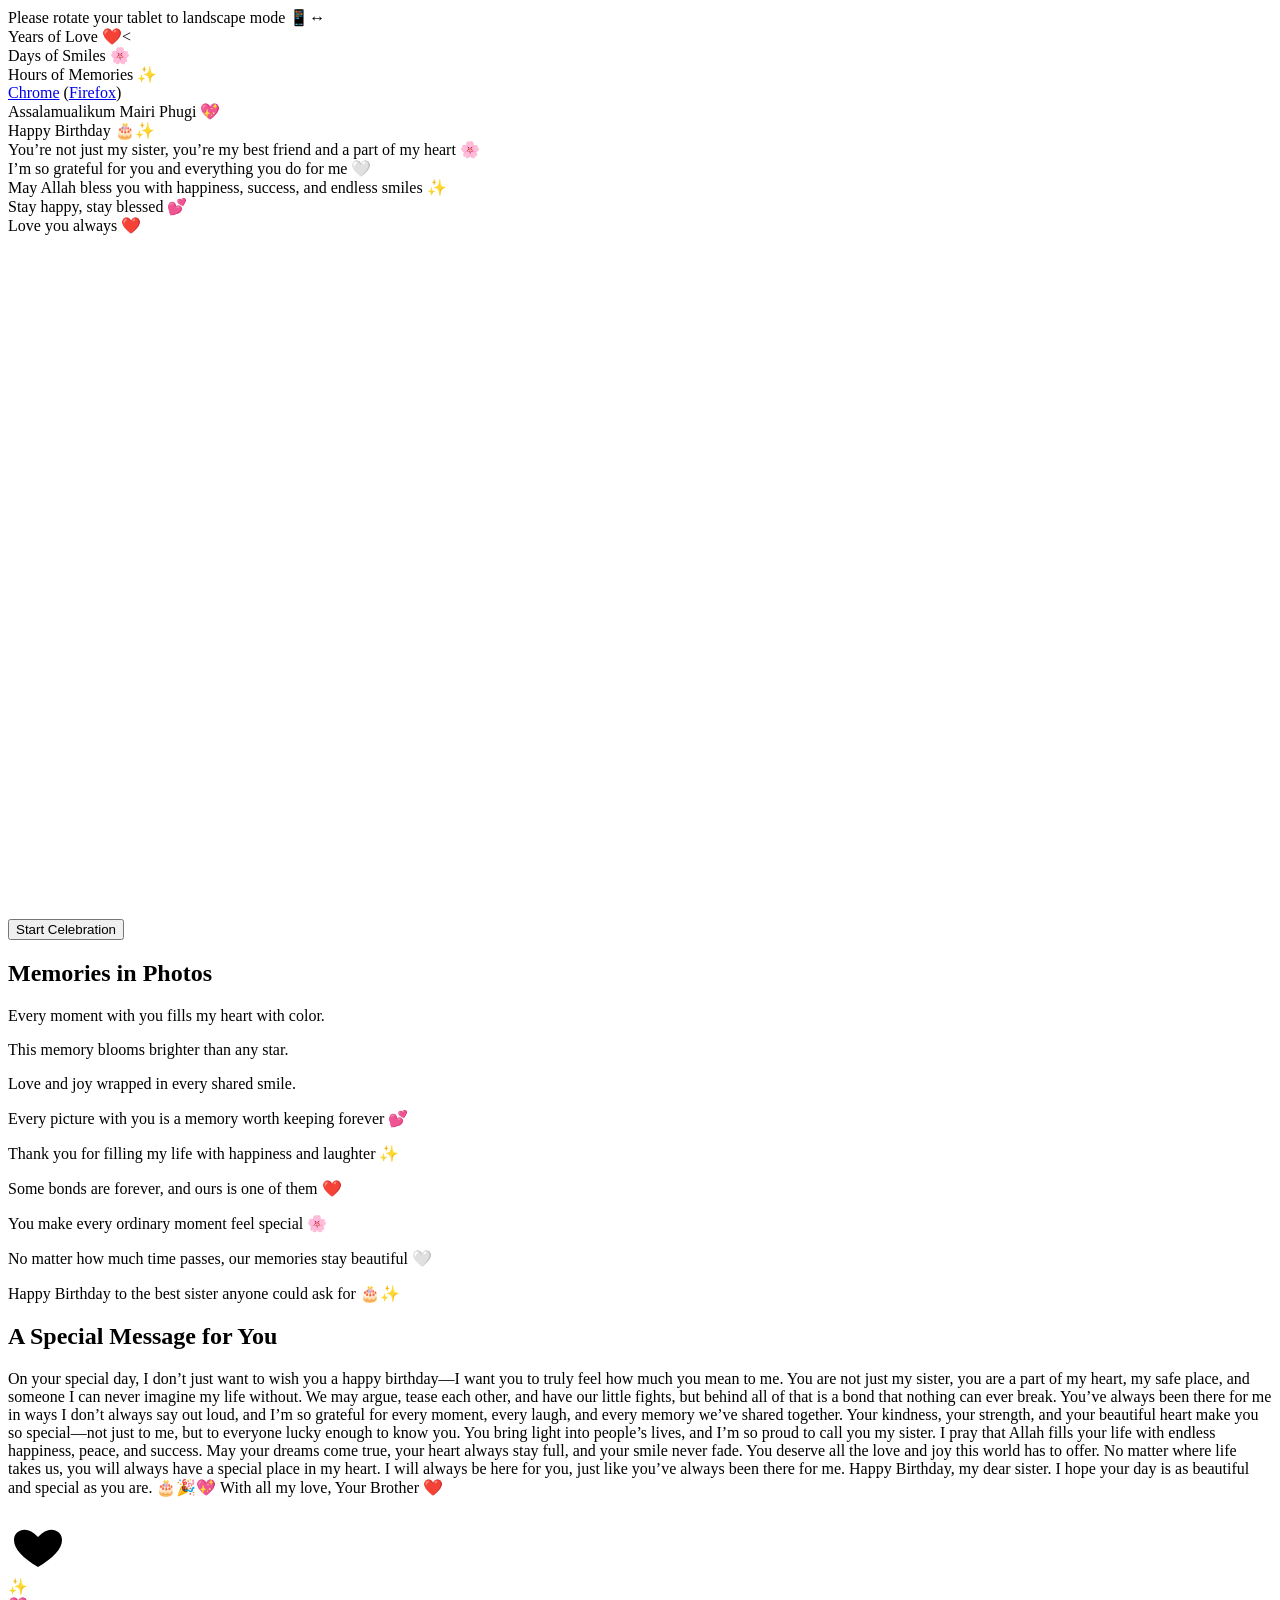
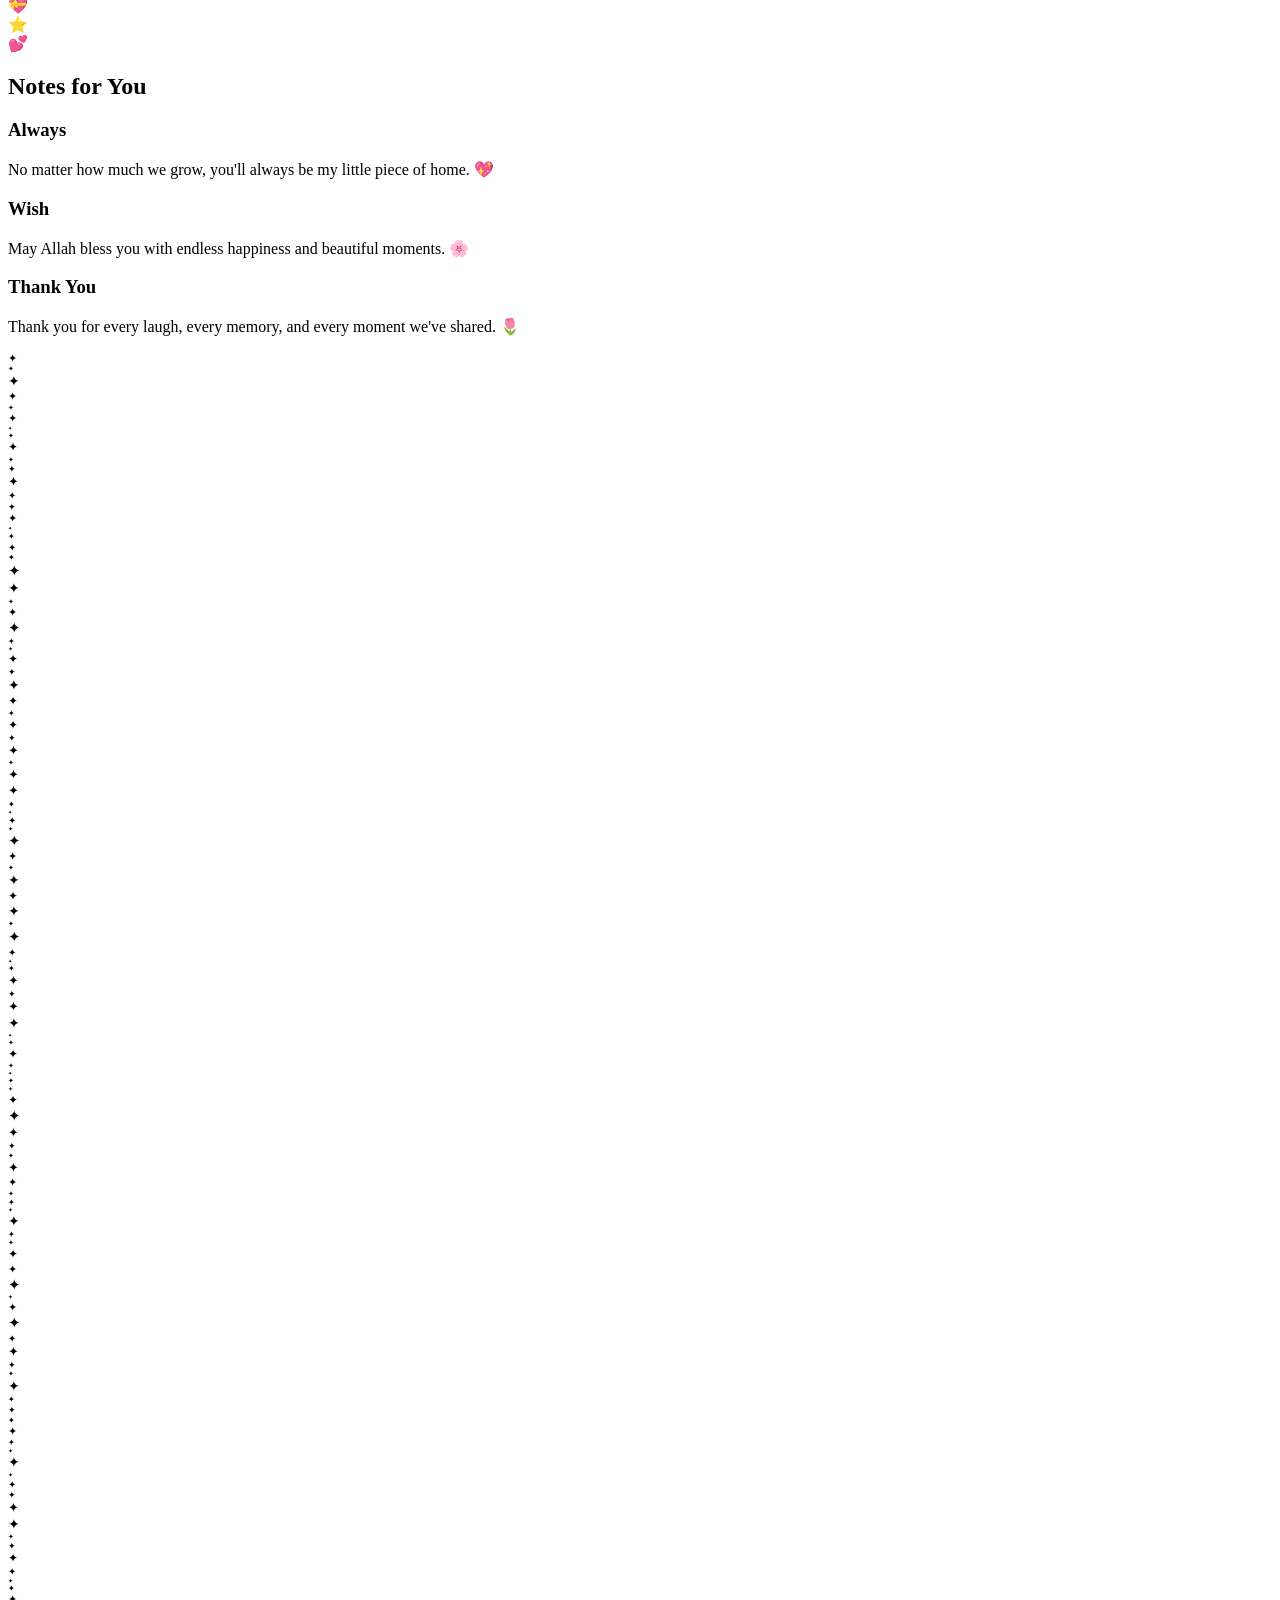
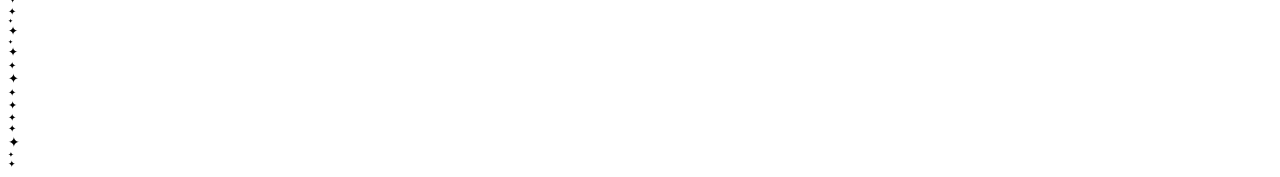
==== index.html @ ae0fe5ae "Rename index(2).html to index.html" ====
<!DOCTYPE html PUBLIC "-//W3C//DTD XHTML 1.0 Strict//EN" "http://www.w3.org/TR/xhtml1/DTD/xhtml1-strict.dtd">
<html xml:lang="en" xmlns="http://www.w3.org/1999/xhtml">
<head>
    <meta name="viewport" content="width=device-width, initial-scale=1.0">
    <link href="https://fonts.googleapis.com/css2?family=Great+Vibes&family=Montserrat:wght@500&display=swap" rel="stylesheet">
    <meta http-equiv="Content-Type" content="text/html; charset=UTF-8">
    <title>For my sister </title>	    
    <link type="text/css" rel="stylesheet" href="./file/default.css">
    <script type="text/javascript" src="./file/jquery.min.js"></script>
    <script type="text/javascript" src="./file/jscex.min.js"></script>
    <script type="text/javascript" src="./file/jscex-parser.js"></script>
    <script type="text/javascript" src="./file/jscex-jit.js"></script>
    <script type="text/javascript" src="./file/jscex-builderbase.min.js"></script>
    <script type="text/javascript" src="./file/jscex-async.min.js"></script>
    <script type="text/javascript" src="./file/jscex-async-powerpack.min.js"></script>
    <script type="text/javascript" src="./file/functions.js" charset="utf-8"></script>
    <script type="text/javascript" src="./file/love.js" charset="utf-8"></script>
    <script>
        function playAudio() {
            var audio = document.getElementById("myAudio");
            audio.play();
        }
    </script>
</head>
<body>
    <div id="rotatePrompt">Please rotate your tablet to landscape mode 📱↔️</div>
    <div class="moon-hanger">

        <div class="moon">
            <div class="moon-string string1"></div>
            <div class="moon-string string2"></div>
        </div>

        <div id="clock-box">
            <div class="clock-item">
                <span class="digit" id="years"></span>
                <span class="clock-label">Years of Love ❤️<</span>
            </div>
            <div class="clock-item">
                <span class="digit" id="days"></span>
                <span class="clock-label">Days of Smiles 🌸</span>
            </div>
            <div class="clock-item">
                <span class="digit" id="hours"></span>
                <span class="clock-label">Hours of Memories ✨</span>
            </div>
            
        </div>

    </div>
    <div class="falling-hearts"></div>
    <div id="main">
        <div id="error"><a href="https://www.google.cn/chrome/intl/zh-CN/landing_chrome.html?hl=zh-CN&brand=CHMI">Chrome</a> (<a href="http://firefox.com.cn/download/">Firefox</a>)</div>
        <audio autoplay="autoplay" height="100" width="100" id="myAudio">
            <source src="aud.mp3" type="audio/mp3" />
            <embed height="100" width="100" src="aud.mp3" />
        </audio>
        <div id="wrap">
            <div id="text">
                <div id="code">
                   <span class="say">Assalamualikum Mairi Phugi 💖</span><br>

                    <span class="say">Happy Birthday 🎂✨</span><br>

                    <span class="say">You’re not just my sister, you’re my best friend and a part of my heart 🌸</span><br>

                    <span class="say">I’m so grateful for you and everything you do for me 🤍</span><br>

                    <span class="say">May Allah bless you with happiness, success, and endless smiles ✨</span><br>

                    <span class="say">Stay happy, stay blessed 💕</span><br>

                    <span class="say">Love you always ❤️</span><br>

                </div>
            </div>
            <div id="message-box"></div>
            <canvas id="canvas" width="1100" height="680"></canvas>
        </div>
    </div>
    <div id="celebration-button-container" class="hidden">
        <button id="celebrationButton" class="celebration-button">Start Celebration</button>
    </div>

    <section id="photo-section" class="page-section hidden">
        <div class="section-content">
            <h2>Memories in Photos</h2>
            <div class="photo-grid">
                <div class="photo-card">
                    <div class="photo-image photo-img1"></div>
                    <div class="photo-overlay">
                        <p>Every moment with you fills my heart with color.</p>
                    </div>
                </div>
                <div class="photo-card">
                    <div class="photo-image photo-img2"></div>
                    <div class="photo-overlay">
                        <p>This memory blooms brighter than any star.</p>
                    </div>
                </div>
                <div class="photo-card">
                    <div class="photo-image photo-img3"></div>
                    <div class="photo-overlay">
                        <p>Love and joy wrapped in every shared smile.</p>
                    </div>
                </div>
                <div class="photo-card">
                    <div class="photo-image photo-img4"></div>
                    <div class="photo-overlay">
                        <p>Every picture with you is a memory worth keeping forever 💕</p>
                    </div>
                </div>
                <div class="photo-card">
                    <div class="photo-image photo-img5"></div>
                    <div class="photo-overlay">
                        <p>Thank you for filling my life with happiness and laughter ✨</p>
                    </div>
                </div>

                <div class="photo-card">
                    <div class="photo-image photo-img6"></div>
                    <div class="photo-overlay">
                        <p>Some bonds are forever, and ours is one of them ❤️</p>
                    </div>
                </div>

                <div class="photo-card">
                    <div class="photo-image photo-img7"></div>
                    <div class="photo-overlay">
                        <p>You make every ordinary moment feel special 🌸</p>
                    </div>
                </div>

                <div class="photo-card">
                    <div class="photo-image photo-img8"></div>
                    <div class="photo-overlay">
                        <p>No matter how much time passes, our memories stay beautiful 🤍</p>
                    </div>
                </div>

                <div class="photo-card">
                    <div class="photo-image photo-img9"></div>
                    <div class="photo-overlay">
                        <p>Happy Birthday to the best sister anyone could ask for 🎂✨</p>
                    </div>
                </div>
            </div>
        </div>
    </section>

    <section id="special-note-section" class="page-section hidden">
        <div class="section-content">
            <div class="special-note-container">
                <div class="special-note-card">
                    <div class="note-content">
                        <div class="sparkle-container">
                            <span class="sparkle"></span>
                            <span class="sparkle"></span>
                            <span class="sparkle"></span>
                            <span class="sparkle"></span>
                        </div>
                        <h2>A Special Message for You</h2>
                        <p>On your special day, I don’t just want to wish you a happy birthday—I want you to truly feel how much you mean to me. You are not just my sister, you are a part of my heart, my safe place, and someone I can never imagine my life without.

                            We may argue, tease each other, and have our little fights, but behind all of that is a bond that nothing can ever break. You’ve always been there for me in ways I don’t always say out loud, and I’m so grateful for every moment, every laugh, and every memory we’ve shared together.

                            Your kindness, your strength, and your beautiful heart make you so special—not just to me, but to everyone lucky enough to know you. You bring light into people’s lives, and I’m so proud to call you my sister.

                            I pray that Allah fills your life with endless happiness, peace, and success. May your dreams come true, your heart always stay full, and your smile never fade. You deserve all the love and joy this world has to offer.

                            No matter where life takes us, you will always have a special place in my heart. I will always be here for you, just like you’ve always been there for me.

                            Happy Birthday, my dear sister. I hope your day is as beautiful and special as you are. 🎂🎉💖

                            With all my love,
                            Your Brother ❤️</p>
                        <div class="heart-animation">
                            <svg viewBox="0 0 100 100" width="60" height="60">
                                <path fill="currentColor" d="M50,90 C25,75 10,60 10,45 C10,35 18,28 28,28 C35,28 42,32 50,40 C58,32 65,28 72,28 C82,28 90,35 90,45 C90,60 75,75 50,90 Z"/>
                            </svg>
                        </div>
                    </div>
                    <div class="floating-elements">
                        <div class="float-item float1">✨</div>
                        <div class="float-item float2">💝</div>
                        <div class="float-item float3">⭐</div>
                        <div class="float-item float4">💕</div>
                    </div>
                </div>
            </div>
        </div>
    </section>

    <section id="notes-section" class="page-section hidden">
        <div class="section-content notes-content">
            <h2>Notes for You</h2>

            <div class="note-card">
                <h3>Always</h3>
                <p>No matter how much we grow, you'll always be my little piece of home. 💖</p>
            </div>

            <div class="note-card">
                <h3>Wish</h3>
                <p>May Allah bless you with endless happiness and beautiful moments. 🌸</p>
            </div>

            <div class="note-card">
                <h3>Thank You</h3>
                <p>Thank you for every laugh, every memory, and every moment we've shared. 🌷</p>
            </div>

        </div>
        </div>
    </section>

    <script>
    document.addEventListener('DOMContentLoaded', function(){
        var celebrationButton = document.getElementById('celebrationButton');
        if (celebrationButton) {
            celebrationButton.addEventListener('click', function() {
                var photoSection = document.getElementById('photo-section');
                var specialNoteSection = document.getElementById('special-note-section');
                var notesSection = document.getElementById('notes-section');
                photoSection.classList.remove('hidden');
                specialNoteSection.classList.remove('hidden');
                notesSection.classList.remove('hidden');
                photoSection.classList.add('slide-up');
                specialNoteSection.classList.add('slide-up');
                notesSection.classList.add('slide-up');
                requestAnimationFrame(function() {
                    photoSection.scrollIntoView({ behavior: 'smooth' });
                });
            });
        }
    });

    (function() {
        var canvas = $('#canvas');
		
        if (!canvas[0].getContext) {
            $("#error").show();
            return false;
        }

        var width = canvas.width();
        var height = canvas.height();        
        canvas.attr("width", width);
        canvas.attr("height", height);

        var opts = {
            seed: {
                x: width / 2 - 20,
                color: "rgb(190, 26, 37)",
                scale: 2
            },
            branch: [
                [535, 680, 570, 250, 500, 200, 30, 100, [
                    [540, 500, 455, 417, 340, 400, 13, 100, [
                        [450, 435, 434, 430, 394, 395, 2, 40]
                    ]],
                    [550, 445, 600, 356, 680, 345, 12, 100, [
                        [578, 400, 648, 409, 661, 426, 3, 80]
                    ]],
                    [539, 281, 537, 248, 534, 217, 3, 40],
                    [546, 397, 413, 247, 328, 244, 9, 80, [
                        [427, 286, 383, 253, 371, 205, 2, 40],
                        [498, 345, 435, 315, 395, 330, 4, 60]
                    ]],
                    [546, 357, 608, 252, 678, 221, 6, 100, [
                        [590, 293, 646, 277, 648, 271, 2, 80]
                    ]]
                ]] 
            ],
            bloom: {
                num: 700,
                width: 1080,
                height: 650,
            },
            footer: {
                width: 1200,
                height: 5,
                speed: 10,
            }
        }

        var tree = new Tree(canvas[0], width, height, opts);
        var seed = tree.seed;
        var foot = tree.footer;
        var hold = 1;

        canvas.click(function(e) {
            playAudio();
            var offset = canvas.offset(), x, y;
            x = e.pageX - offset.left;
            y = e.pageY - offset.top;
            if (seed.hover(x, y)) {
                hold = 0; 
                canvas.unbind("click");
                canvas.unbind("mousemove");
                canvas.removeClass('hand');
            }
        }).mousemove(function(e) {
            var offset = canvas.offset(), x, y;
            x = e.pageX - offset.left;
            y = e.pageY - offset.top;
            canvas.toggleClass('hand', seed.hover(x, y));
        });

        var seedAnimate = eval(Jscex.compile("async", function () {
            seed.draw();
            while (hold) {
                $await(Jscex.Async.sleep(10));
            }
            while (seed.canScale()) {
                seed.scale(0.95);
                $await(Jscex.Async.sleep(10));
            }
            while (seed.canMove()) {
                seed.move(0, 2);
                foot.draw();
                $await(Jscex.Async.sleep(10));
            }
        }));

        var growAnimate = eval(Jscex.compile("async", function () {
            do {
                tree.grow();
                $await(Jscex.Async.sleep(10));
            } while (tree.canGrow());
        }));

        var flowAnimate = eval(Jscex.compile("async", function () {
            do {
                tree.flower(2);
                $await(Jscex.Async.sleep(10));
            } while (tree.canFlower());
        }));

        var moveAnimate = eval(Jscex.compile("async", function () {
            tree.snapshot("p1", 240, 0, 610, 680);
            while (tree.move("p1", 500, 0)) {
                foot.draw();
                $await(Jscex.Async.sleep(10));
            }
            foot.draw();
            tree.snapshot("p2", 500, 0, 610, 680);

            canvas.parent().css("background", "url(" + tree.toDataURL('image/png') + ")");
        }));

        var birthday = "2002-06-25 00:00:00";

        var clockAnimate = eval(Jscex.compile("async", function () {
            timeElapse(birthday);
            // update every minute without re-animating labels
            setInterval(function() {
                timeElapse(birthday);
            }, 60000);
            $("#clock-box").show();
            // animate only the digits once with typing effect
            var yearsText = $("#years").text();
            var daysText = $("#days").text();
            var hoursText = $("#hours").text();
            // slower typing for a gentle effect: years -> days -> hours -> minutes
            typeDigits($("#years"), yearsText, 90, function(){
                typeDigits($("#days"), daysText, 90, function(){
                    typeDigits($("#hours"), hoursText, 90);
                    });
                });
            }));

        var runAsync = eval(Jscex.compile("async", function () {
            $await(seedAnimate());
            $await(growAnimate());
            $await(flowAnimate());
            $await(moveAnimate());
        }));

        var task = runAsync();
        task.addEventListener('complete', function() {
            var clockTask = clockAnimate();
           clockTask.addEventListener('complete', function() {
             setTimeout(function() {
                startFallingHearts();
                $("#code").show().typewriter(function() {
                    
                    document.getElementById('celebration-button-container').classList.remove('hidden');
                });
             }, 100);
           });
            clockTask.start();
        });
        task.start();
    })();
    </script>
    <script>
    for(let i=0;i<120;i++){
        const star=document.createElement("div");

        star.className="star";
        star.innerHTML="✦";

        star.style.left=Math.random()*100+"vw";
        star.style.top=Math.random()*100+"vh";
        star.style.fontSize=(5+Math.random()*10)+"px";

        document.body.appendChild(star);
    }
    </script>
    <script>
    let heartInterval;

    function createFallingHeart() {
        const container = document.querySelector(".falling-hearts");
        if (!container) return;

        if (container.children.length > 18) return; // prevents lag

        const heart = document.createElement("div");
        heart.className = "falling-heart";

        const hearts = ["🌸","🌸","🌸","🍃","🍃","🌺","💮"];
        heart.innerHTML = hearts[Math.floor(Math.random() * hearts.length)];

        heart.style.left = Math.random() * 100 + "vw";
        heart.style.fontSize = (18 + Math.random() * 12) + "px";
        heart.style.animationDuration = (6 + Math.random() * 3) + "s";

        container.appendChild(heart);

        setTimeout(() => {
            heart.remove();
        }, 9000);
    }

    function startFallingHearts() {
        if (heartInterval) return;
        heartInterval = setInterval(createFallingHeart, 500);
    }
    </script>
</body>
</html>
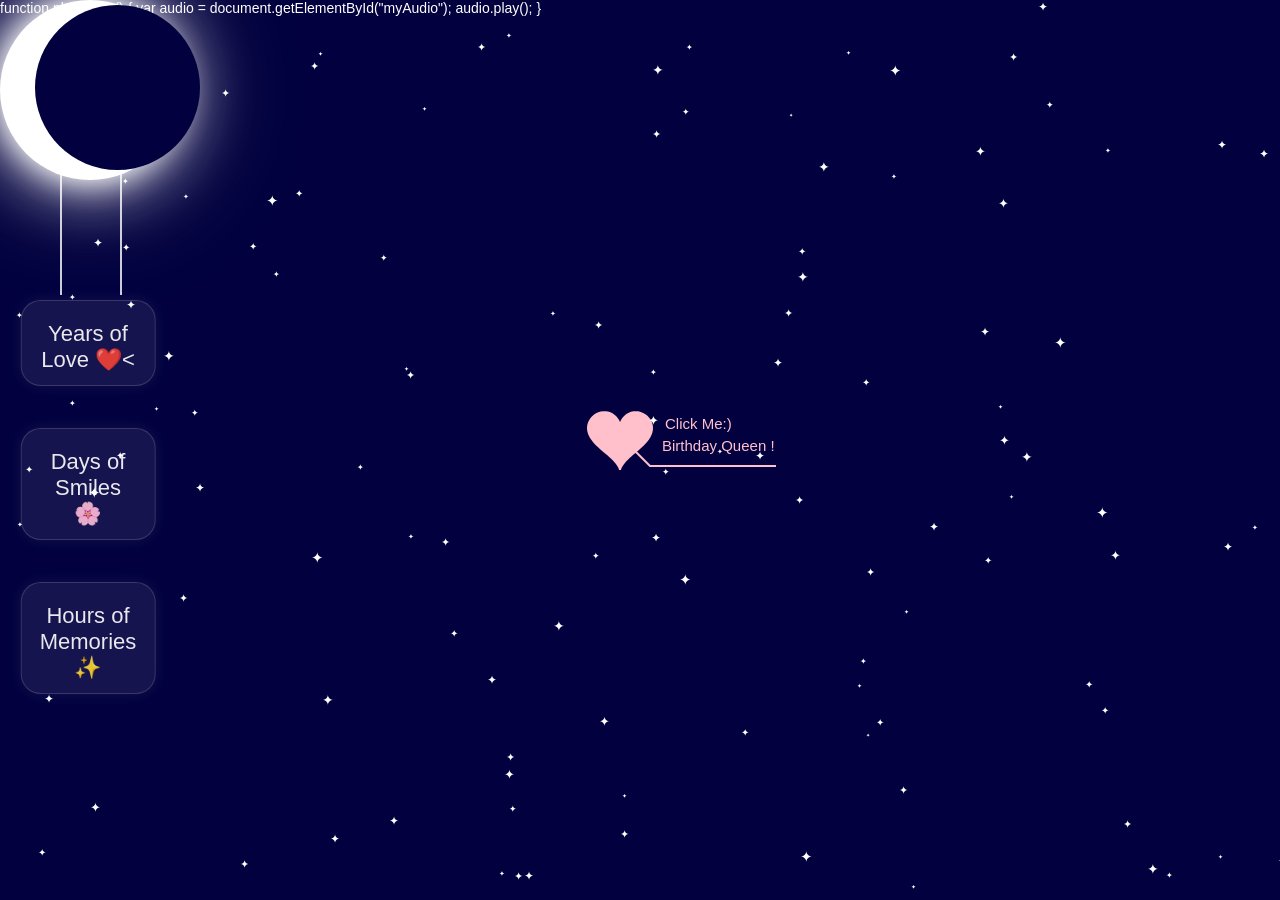
==== commit a0b3c035: "Update index.html" ====
--- a/index.html
+++ b/index.html
@@ -5,17 +5,16 @@
     <link href="https://fonts.googleapis.com/css2?family=Great+Vibes&family=Montserrat:wght@500&display=swap" rel="stylesheet">
     <meta http-equiv="Content-Type" content="text/html; charset=UTF-8">
     <title>For my sister </title>	    
-    <link type="text/css" rel="stylesheet" href="./file/default.css">
-    <script type="text/javascript" src="./file/jquery.min.js"></script>
-    <script type="text/javascript" src="./file/jscex.min.js"></script>
-    <script type="text/javascript" src="./file/jscex-parser.js"></script>
-    <script type="text/javascript" src="./file/jscex-jit.js"></script>
-    <script type="text/javascript" src="./file/jscex-builderbase.min.js"></script>
-    <script type="text/javascript" src="./file/jscex-async.min.js"></script>
-    <script type="text/javascript" src="./file/jscex-async-powerpack.min.js"></script>
-    <script type="text/javascript" src="./file/functions.js" charset="utf-8"></script>
-    <script type="text/javascript" src="./file/love.js" charset="utf-8"></script>
-    <script>
+    <link type="text/css" rel="stylesheet" href="default.css">
+	<script src="jquery.min.js"></script>
+	<script src="jscex.min.js"></script>
+	<script src="jscex-parser.js"></script>
+	<script src="jscex-jit.js"></script>
+	<script src="jscex-builderbase.min.js"></script>
+	<script src="jscex-async.min.js"></script>
+	<script src="jscex-async-powerpack.min.js"></script>
+	<script src="functions.js" charset="utf-8"></script>
+	<script src="love.js" charset="utf-8"></script>
         function playAudio() {
             var audio = document.getElementById("myAudio");
             audio.play();
--- a/default.css
+++ b/default.css
@@ -0,0 +1,1019 @@
+html {
+  scroll-behavior: smooth;
+}
+body {
+  margin: 0;
+  padding: 0;
+  background: #02003f;
+  font-size: 14px;
+  font-family: sans-serif;
+  color: white;
+  overflow-x: hidden;
+}
+a {
+  color: white;
+  font-size: 14px;
+}
+#main {
+  width: 100%;
+}
+#wrap {
+  position: relative;
+  margin: 0 auto;
+  width: 1100px;
+  height: 680px;
+  margin-top: 80px; /* adjust this value */
+}
+#text {
+  width: 350px;
+  height: 560px;
+  left: 120px;
+  top: 70px;
+  position: absolute;
+}
+#code{
+    display:none;
+    color:rgb(196,255,255);
+    font-family:'Montserrat', sans-serif;
+    font-size:26px;
+    line-height:42px;
+    font-weight:500;
+    text-shadow:0 0 10px rgba(255,255,255,.35);
+}
+#clock-box{
+    position:absolute;
+    /* tuned center under moon strings */
+    left:35px;
+    top:330px;
+    z-index:9999;
+
+    display:flex;
+    flex-direction: column;
+    gap:30px;
+
+    transform-origin:top center;
+    transform: translateX(-50%);
+
+    animation: swing 6s ease-in-out infinite;
+}
+#clock-box a {
+  font-size: 28px;
+  text-decoration: none;
+}
+.clock-item{
+    background:rgba(255,255,255,0.08);
+    
+    border:1px solid rgba(255,255,255,0.15);
+    border-radius:20px;
+    padding:12px 18px;
+    margin-bottom:12px;
+    text-align:center;
+    box-shadow:
+        0 0 15px rgba(255,255,255,0.08);
+}
+.clock-label {
+  display: block;
+  margin-top: 8px;
+  font-size: 22px;
+  color: rgba(255, 255, 255, 0.9);
+}
+#clock-box .digit{
+    color:#ffffff;
+    font-size:24px;
+    font-weight:700;
+
+    text-shadow:
+        0 0 6px #ffffff,
+        0 0 12px rgba(255,255,255,.8);
+}
+#canvas {
+  margin: 0 auto;
+  width: 1100px;
+  height: 680px;
+}
+#celebration-button-container {
+  position: relative;
+  left: auto;
+  bottom: auto;
+  transform: none;
+  z-index: 9999;
+  width: 100%;
+  display: flex;
+  justify-content: center;
+  padding: 24px 0 0;
+}
+.hidden {
+  display: none !important;
+}
+.slide-up {
+  animation: slideUpIn 0.8s ease forwards;
+}
+@keyframes slideUpIn {
+  from {
+    opacity: 0;
+    transform: translateY(40px);
+  }
+  to {
+    opacity: 1;
+    transform: translateY(0);
+  }
+}
+.celebration-button {
+  border: none;
+  outline: none;
+  cursor: pointer;
+  background: linear-gradient(135deg, #ff6178, #ffb6c1);
+  color: #081033;
+  font-weight: 700;
+  font-size: 1rem;
+  padding: 14px 32px;
+  border-radius: 999px;
+  box-shadow: 0 16px 30px rgba(255, 97, 120, 0.24);
+  transition: transform 0.25s ease, box-shadow 0.25s ease;
+}
+.celebration-button:hover {
+  transform: translateY(-2px);
+  box-shadow: 0 20px 36px rgba(255, 97, 120, 0.32);
+}
+#error {
+  margin: 0 auto;
+  text-align: center;
+  margin-top: 60px;
+  display: none;
+}
+.hand {
+  cursor: pointer;
+}
+.say {
+  margin-left: 5px;
+}
+.space {
+  margin-right: 150px;
+}
+
+#message-box{
+  position: absolute;
+  margin-top:450px;
+  font-size: 25px;
+  font-family: monospace;
+}
+
+#welcome-section {
+  text-align: center;
+  padding: 60px 20px;
+  background: #02003f;
+}
+
+.welcome-hidden {
+  display: none !important;
+}
+
+.welcome-card {
+  max-width: 600px;
+  margin: 0 auto;
+}
+
+.welcome-card h2 {
+  font-family: 'Montserrat', sans-serif;
+  font-size: 28px;
+  margin: 0 0 30px;
+  color: #ffb6c1;
+  letter-spacing: 0.05em;
+}
+
+.welcome-card button {
+  border: none;
+  outline: none;
+  cursor: pointer;
+  background: linear-gradient(135deg, #ff6178, #ffb6c1);
+  color: #081033;
+  font-weight: 700;
+  font-size: 1rem;
+  padding: 14px 32px;
+  border-radius: 999px;
+  box-shadow: 0 12px 24px rgba(255, 97, 120, 0.28);
+  transition: transform 0.25s ease, box-shadow 0.25s ease;
+}
+
+.welcome-card button:hover {
+  transform: translateY(-2px);
+  box-shadow: 0 16px 32px rgba(255, 97, 120, 0.36);
+}
+
+.page-section {
+  padding: 80px 20px 120px;
+}
+.section-content {
+  max-width: 1100px;
+  margin: 0 auto;
+}
+#photo-section {
+  background: linear-gradient(180deg, rgba(2, 0, 52, 0.92), rgba(2, 0, 52, 0.72));
+}
+#photo-section h2,
+#notes-section h2 {
+  font-size: clamp(2rem, 4vw, 3rem);
+  margin-bottom: 24px;
+  color: #ffe3f2;
+}
+.photo-grid {
+  display: grid;
+  grid-template-columns: repeat(auto-fit, minmax(260px, 1fr));
+  gap: 24px;
+}
+.photo-card {
+  position: relative;
+  min-height: 310px;
+  border-radius: 28px;
+  overflow: hidden;
+  background: rgba(255, 255, 255, 0.06);
+  border: 1px solid rgba(255, 255, 255, 0.1);
+  box-shadow: 0 20px 80px rgba(0, 0, 0, 0.18);
+}
+.photo-card::before {
+  content: '';
+  position: absolute;
+  inset: 0;
+  background: radial-gradient(circle at top left, rgba(255, 182, 193, 0.22), transparent 28%),
+              radial-gradient(circle at bottom right, rgba(158, 112, 255, 0.16), transparent 30%);
+}
+.photo-image {
+  position: relative;
+  width: 100%;
+  height: 100%;
+  background-size: cover;
+  background-position: center;
+}
+.photo-img1 {
+  background-image: url("../1743589014992.jpg");
+    background-size:110%;
+    background-position:50% 20%;
+}
+.photo-img2 {
+  background-image: url("../IMG-20210926-WA0026.jpg");
+}
+.photo-img3 {
+  background-image: url("../IMG_20220705_110236.jpg");
+}
+.photo-img4 {
+    background-image: url("../1756477359286.jpg");
+}
+
+.photo-img5 {
+    background-image: url("../IMG_20210226_170517.jpg");
+    background-position:center top;
+}
+
+.photo-img6 {
+    background-image: url("../1743589015041.jpg");
+}
+
+.photo-img7 {
+    background-image: url("../IMG_20210513_192100.jpg");
+    background-position:center top;
+     background-size:70%;
+}
+
+.photo-img8 {
+    background-image: url("../mmm.jpg");
+}
+
+.photo-img9 {
+    background-image: url("../1665627680.0.jpg");
+}
+.photo-overlay {
+  position: absolute;
+  inset: 0;
+  display: flex;
+  align-items: center;
+  justify-content: center;
+  text-align: center;
+  padding: 24px;
+  opacity: 0;
+  transition: opacity 0.3s ease;
+  background: rgba(0, 0, 0, 0.55);
+}
+.photo-card:hover .photo-overlay,
+.photo-card:focus-within .photo-overlay {
+  opacity: 1;
+}
+.photo-overlay p {
+  margin: 0;
+  color: #ffe8f7;
+  font-size: 1rem;
+  line-height: 1.7;
+}
+
+/* SPECIAL NOTE SECTION */
+#special-note-section {
+  background: linear-gradient(180deg, rgba(2, 0, 52, 0.95) 0%, rgba(20, 5, 60, 0.9) 50%, rgba(2, 0, 52, 0.95) 100%);
+  position: relative;
+  overflow: hidden;
+}
+#special-note-section::before {
+  content: '';
+  position: absolute;
+  inset: 0;
+  background: 
+    radial-gradient(circle at 20% 50%, rgba(255, 182, 193, 0.08) 0%, transparent 50%),
+    radial-gradient(circle at 80% 80%, rgba(158, 112, 255, 0.08) 0%, transparent 50%);
+  pointer-events: none;
+}
+.special-note-container {
+  position: relative;
+  z-index: 2;
+  display: flex;
+  justify-content: center;
+  align-items: center;
+  min-height: 600px;
+}
+.special-note-card {
+  position: relative;
+  width: 90%;
+  max-width: 700px;
+  background: rgba(255, 255, 255, 0.08);
+  backdrop-filter: blur(20px);
+  border: 1px solid rgba(255, 182, 193, 0.3);
+  border-radius: 40px;
+  padding: 60px 50px;
+  box-shadow: 
+    0 0 60px rgba(255, 182, 193, 0.15),
+    0 0 120px rgba(158, 112, 255, 0.1),
+    inset 0 0 60px rgba(255, 255, 255, 0.05);
+  animation: cardGlow 3s ease-in-out infinite;
+}
+@keyframes cardGlow {
+  0%, 100% {
+    box-shadow: 
+      0 0 60px rgba(255, 182, 193, 0.15),
+      0 0 120px rgba(158, 112, 255, 0.1),
+      inset 0 0 60px rgba(255, 255, 255, 0.05);
+  }
+  50% {
+    box-shadow: 
+      0 0 80px rgba(255, 182, 193, 0.25),
+      0 0 160px rgba(158, 112, 255, 0.15),
+      inset 0 0 60px rgba(255, 255, 255, 0.08);
+  }
+}
+.note-content {
+  position: relative;
+  z-index: 3;
+  text-align: center;
+}
+.sparkle-container {
+  position: relative;
+  height: 60px;
+  margin-bottom: 30px;
+  display: flex;
+  justify-content: center;
+  align-items: center;
+}
+.sparkle {
+  position: absolute;
+  width: 8px;
+  height: 8px;
+  background: radial-gradient(circle at 30% 30%, #fff, rgba(255, 182, 193, 0.5));
+  border-radius: 50%;
+  box-shadow: 0 0 12px rgba(255, 182, 193, 0.8);
+  animation: sparkleFloat 2s ease-in-out infinite;
+}
+.sparkle:nth-child(1) {
+  left: -30px;
+  animation-delay: 0s;
+}
+.sparkle:nth-child(2) {
+  left: -15px;
+  animation-delay: 0.3s;
+}
+.sparkle:nth-child(3) {
+  right: -15px;
+  animation-delay: 0.6s;
+}
+.sparkle:nth-child(4) {
+  right: -30px;
+  animation-delay: 0.9s;
+}
+@keyframes sparkleFloat {
+  0%, 100% {
+    transform: translateY(0) scale(0.8);
+    opacity: 0.3;
+  }
+  50% {
+    transform: translateY(-20px) scale(1);
+    opacity: 1;
+  }
+}
+#special-note-section h2 {
+  font-size: 4rem;
+  margin: 0 0 30px;
+  color: #ffe3f2;
+  background: linear-gradient(135deg, #ffb6c1, #ffc5e0, #fff0f5);
+  -webkit-background-clip: text;
+  -webkit-text-fill-color: transparent;
+  background-clip: text;
+  font-weight: 700;
+  letter-spacing: 0.02em;
+  animation: titleGlow 2s ease-in-out infinite;
+  font-family: 'Poppins', cursive;
+  font-weight: normal;
+}
+@keyframes titleGlow {
+  0%, 100% {
+    filter: brightness(1);
+  }
+  50% {
+    filter: brightness(1.1);
+  }
+}
+#special-note-section p {
+    font-family: 'Georgia', serif;
+    font-size: 1.2rem;
+    line-height: 2.1;
+    color: rgba(255,240,245,0.95);
+
+    text-align: left;
+
+    letter-spacing: 0.3px;
+
+    text-shadow:
+        0 0 8px rgba(255,255,255,0.08);
+}
+#special-note-section p::first-letter{
+    font-size: 2.5rem;
+    font-weight: bold;
+    color: #ffb6c1;
+}
+.heart-animation {
+  position: relative;
+  height: 80px;
+  display: flex;
+  justify-content: center;
+  align-items: center;
+  color: #ff6178;
+  animation: heartBeat 1.3s ease-in-out infinite;
+}
+@keyframes heartBeat {
+  0% {
+    transform: scale(1);
+  }
+  10%, 30% {
+    transform: scale(0.95);
+  }
+  20%, 40%, 60%, 80% {
+    transform: scale(1.1);
+  }
+  50% {
+    transform: scale(1.15);
+  }
+  100% {
+    transform: scale(1);
+  }
+}
+.floating-elements {
+  position: absolute;
+  inset: 0;
+  pointer-events: none;
+  border-radius: 40px;
+  overflow: hidden;
+}
+.float-item {
+  position: absolute;
+  font-size: 2rem;
+  animation: floatEmoji 6s ease-in-out infinite;
+}
+.float1 {
+  top: 10%;
+  left: 5%;
+  animation-delay: 0s;
+}
+.float2 {
+  top: 15%;
+  right: 8%;
+  animation-delay: 1.5s;
+}
+.float3 {
+  bottom: 15%;
+  left: 10%;
+  animation-delay: 3s;
+}
+.float4 {
+  bottom: 10%;
+  right: 5%;
+  animation-delay: 4.5s;
+}
+@keyframes floatEmoji {
+  0%, 100% {
+    transform: translateY(0) rotate(0deg) scale(1);
+    opacity: 0.6;
+  }
+  25% {
+    transform: translateY(-20px) rotate(10deg) scale(1.1);
+    opacity: 0.8;
+  }
+  50% {
+    transform: translateY(-40px) rotate(0deg) scale(1);
+    opacity: 0.6;
+  }
+  75% {
+    transform: translateY(-20px) rotate(-10deg) scale(1.1);
+    opacity: 0.8;
+  }
+}
+
+#notes-section {
+  background: #05041e;
+}
+.notes-grid {
+  display: grid;
+  grid-template-columns: repeat(auto-fit, minmax(240px, 1fr));
+  gap: 24px;
+}
+.note-card {
+  background: rgba(255, 255, 255, 0.05);
+  border: 1px solid rgba(255, 255, 255, 0.12);
+  border-radius: 28px;
+  padding: 28px;
+  box-shadow: 0 18px 60px rgba(0, 0, 0, 0.22);
+}
+.note-card h3 {
+  margin: 0 0 12px;
+  font-size: 1.4rem;
+  color: #ffc5e0;
+}
+.note-card p {
+  margin: 0;
+  line-height: 1.8;
+  font-size: 15px;
+  color: rgba(255,255,255,0.82);
+}
+/* MOON */
+.moon{
+    position:relative;
+    width:180px;
+    height:180px;
+    border-radius:50%;
+    background:white;
+    box-shadow:
+    0 0 30px white,
+    0 0 70px white,
+    0 0 120px rgba(255,255,255,.4);
+    z-index:9999;
+}
+
+.moon::after{
+    content:"";
+    position:absolute;
+    width:165px;
+    height:165px;
+    border-radius:50%;
+    background:#02003f;
+    left:35px;
+    top:5px;
+}
+.moon-string{
+    position:absolute;
+    width:2px;
+    background:rgba(255,255,255,.8);
+    top:170px;
+
+    height:160px;
+
+    transform-origin:top;
+    transform:scaleY(0);
+
+    animation:dropString 2s ease forwards;
+}
+
+.string2{
+    left:120px;
+    animation-delay:.15s;
+}
+
+.string1{
+    left:60px;
+}
+#crystal-pendant{
+    position:absolute;
+    top:250px;
+    left:-5px;
+
+    width:240px;
+    height:360px;
+
+    background:
+        linear-gradient(
+            135deg,
+            rgba(255,255,255,.25),
+            rgba(140,180,255,.15)
+        );
+
+    clip-path: polygon(
+        50% 0%,
+        90% 18%,
+        100% 70%,
+        50% 100%,
+        0% 70%,
+        10% 18%
+    );
+
+    backdrop-filter: blur(8px);
+
+    border:2px solid rgba(255,255,255,.35);
+
+    box-shadow:
+        0 0 30px rgba(100,180,255,.4),
+        inset 0 0 20px rgba(255,255,255,.2);
+
+    display:flex;
+    flex-direction:column;
+    justify-content:center;
+    align-items:center;
+
+    text-align:center;
+
+    color:white;
+}
+
+.counter-block{
+    display:flex;
+    flex-direction:column;
+    align-items:center;
+}
+
+.counter-block span{
+    font-size:58px;
+    font-weight:700;
+    color:white;
+}
+
+.label{
+    font-size:28px;
+    margin-top:5px;
+}
+
+.sub-label{
+    font-size:22px;
+    opacity:.9;
+    font-style:italic;
+}
+
+.divider{
+    width:120px;
+    height:2px;
+    background:rgba(255,255,255,.4);
+    margin:20px 0;
+}
+
+#branch-msg{
+    position:absolute;
+    /* positioned relative to .moon-hanger so it sits near the moon */
+    left:150px;
+    top:200px;
+    width:220px;
+    display:none;
+    color:rgb(196,255,255);
+    font-family: 'Montserrat', sans-serif;
+    font-size:16px;
+    line-height:20px;
+    text-shadow:0 0 8px rgba(255,255,255,.28);
+    z-index:9999;
+    text-align:left;
+}
+
+.moon-hanger{
+    position:fixed;
+    top:15px;
+    left:15px;
+    z-index:9999;
+
+    transform-origin:top center;
+    animation:swing 6s ease-in-out infinite;
+}
+
+
+/* STARS */
+.star{
+    position:fixed;
+    color:white;
+    z-index:1;
+    animation:twinkle 3s infinite;
+}
+
+@keyframes twinkle{
+    0%,100%{
+        opacity:.2;
+    }
+    50%{
+        opacity:1;
+    }
+}
+
+
+@media (max-width: 768px){
+
+    #wrap{
+        width:100%;
+        height:100vh;
+        transform:scale(0.55);
+        transform-origin:top center;
+        margin-top:20px;
+    }
+
+    #text{
+        left:100px;
+    }
+  
+    #clock-box{
+        left:90px;
+        top:330px;
+        display:flex;
+        gap:20px;
+        transform: translateX(-50%);
+    }
+
+    #clock-box .digit{
+        font-size:40px;
+    }
+
+    .clock-label {
+      font-size: 13px;
+      letter-spacing:1px;
+      text-transform:uppercase;
+      color:rgba(255,255,255,.75);
+    }
+
+    #code{
+        font-size:14px;
+        line-height:22px;
+    }
+
+    .moon{
+        width:120px;
+        height:120px;
+    }
+
+    .moon::after{
+        width:110px;
+        height:110px;
+    }
+
+    .balloon{
+        width:60px;
+        height:80px;
+    }
+
+    .photo-grid,
+    .notes-grid {
+        gap: 18px;
+    }
+}
+@keyframes swing{
+    0%,100%{
+        transform:rotate(-2deg);
+    }
+
+    50%{
+        transform:rotate(2deg);
+    }
+}
+@keyframes dropString{
+    0%{
+        transform:scaleY(0);
+    }
+    100%{
+        transform:scaleY(1);
+    }
+}
+@keyframes showCounter{
+    from{
+        opacity:0;
+        transform:translateY(-20px);
+    }
+
+    to{
+        opacity:1;
+        transform:translateY(0);
+    }
+}
+
+
+/* =========================================================
+   FINAL TABLET FIX - keeps reference layout + animations
+   ========================================================= */
+
+html{
+    scroll-behavior:smooth;
+}
+
+body{
+    margin:0;
+    padding:0;
+    background:#02003f;
+    overflow-x:hidden;
+}
+
+/* keep original 1100x680 stage, centered like your 2nd image */
+#main{
+    width:100%;
+    overflow:hidden;
+}
+
+#wrap{
+    position:relative !important;
+    width:1100px !important;
+    height:680px !important;
+    margin:80px auto 0 auto !important;
+    transform:none !important;
+    transform-origin:top center !important;
+}
+
+#canvas{
+    width:1100px !important;
+    height:680px !important;
+    display:block;
+}
+
+
+/* moon stays top-left */
+.moon-hanger{
+    position:absolute !important;
+    left:0 !important;
+    top:0 !important;
+    z-index:9998 !important;
+    /* animation-only fix: keep same position, allow hanger to swing */
+    transform-origin:top left !important;
+    animation:swing 6s ease-in-out infinite !important;
+}
+
+/* restore moon animation/visuals, don't freeze it */
+.moon{
+    transform:none;
+    transform-origin:center top;
+}
+
+/* Make the clock hang from moon strings and keep swing animation */
+#clock-box{
+    position:absolute !important;
+    left:88px !important;
+    top:300px !important;
+    z-index:9999 !important;
+
+    display:flex !important;
+    flex-direction:column !important;
+    gap:30px !important;
+
+    transform:translateX(-50%) !important;
+    transform-origin:top center !important;
+    animation:swing 6s ease-in-out infinite !important;
+}
+
+/* extend visible moon strings down to clock */
+.moon-string.string1{
+    height:125px !important;
+}
+
+.moon-string.string2{
+    height:125px !important;
+}
+
+/* balloons same height, closer to edge, with animation restored */
+.balloon{
+    transform:none;
+}
+
+.balloon1{
+    right:105px !important;
+}
+
+.balloon2{
+    right:28px !important;
+}
+
+/* button must stay hidden until JS removes hidden after tree animation */
+#celebration-button-container.hidden{
+    display:none !important;
+}
+
+#celebration-button-container{
+    width:100% !important;
+    justify-content:center !important;
+    padding:24px 0 0 !important;
+    margin:0 !important;
+    position:relative !important;
+    z-index:9999 !important;
+}
+
+/* rotate message */
+#rotatePrompt{
+    display:none;
+    position:fixed;
+    inset:0;
+    z-index:999999;
+    background:#02003f;
+    color:white;
+    justify-content:center;
+    align-items:center;
+    text-align:center;
+    font-family:'Montserrat', sans-serif;
+    font-size:28px;
+    line-height:1.4;
+    padding:30px;
+}
+
+/* tablet landscape: keep same composition as 2nd image */
+@media screen and (max-width:1400px) and (orientation:landscape){
+    #wrap{
+        width:1100px !important;
+        height:680px !important;
+        margin-top:80px !important;
+        transform:none !important;
+    }
+
+    #canvas{
+        width:1100px !important;
+        height:680px !important;
+    }
+
+    #text{
+        left:90px !important;
+        top:55px !important;
+        width:420px !important;
+        height:560px !important;
+    }
+
+    #clock-box{
+        left:88px !important;
+        top:300px !important;
+        transform:translateX(-50%) !important;
+        animation:swing 6s ease-in-out infinite !important;
+    }
+
+    .moon,
+    .balloon{
+        transform:none;
+    }
+
+    .moon-hanger{
+        animation:swing 6s ease-in-out infinite !important;
+        transform-origin:top left !important;
+    }
+}
+
+/* only scale if screen is smaller than the design */
+@media screen and (max-width:1120px) and (orientation:landscape){
+    #wrap{
+        transform:scale(calc((100vw - 20px) / 1100)) !important;
+        transform-origin:top center !important;
+    }
+
+    #main{
+        height:calc(680px * ((100vw - 20px) / 1100) + 100px);
+    }
+}
+
+/* portrait: ask to rotate */
+@media screen and (orientation:portrait){
+    body{
+        overflow:hidden;
+    }
+
+    #rotatePrompt{
+        display:flex;
+    }
+
+    #main,
+    .moon-hanger,
+    .balloon,
+    #celebration-button-container,
+    #photo-section,
+    #welcome-section{
+        display:none !important;
+    }
+}
+.falling-hearts {
+  position: fixed;
+  inset: 0;
+  pointer-events: none;
+  z-index: 5;
+  overflow: hidden;
+}
+
+.falling-heart {
+  position: absolute;
+  top: -30px;
+  font-size: 26px;
+  animation: heartFall linear forwards;
+  opacity: 0.9;
+}
+
+@keyframes heartFall {
+  0% {
+    transform: translateY(-30px) rotate(0deg);
+    opacity: 1;
+  }
+  100% {
+    transform: translateY(110vh) rotate(360deg);
+    opacity: 0;
+  }
+}
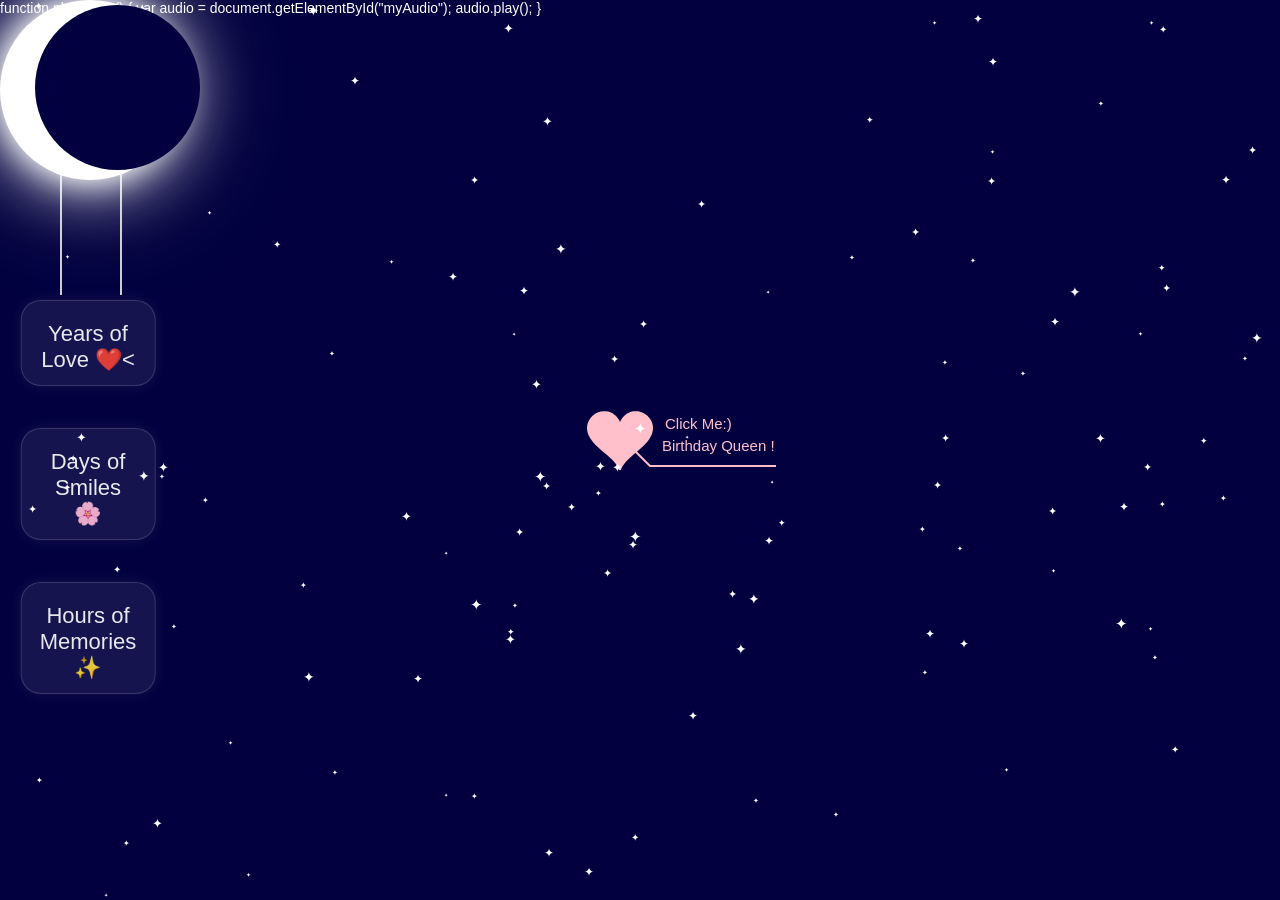
==== commit 94703b31: "Update index.html" ====
--- a/index.html
+++ b/index.html
@@ -22,6 +22,7 @@
     </script>
 </head>
 <body>
+	<audio id="myAudio" src="aud.mp3" preload="auto"></audio>
     <div id="rotatePrompt">Please rotate your tablet to landscape mode 📱↔️</div>
     <div class="moon-hanger">
 
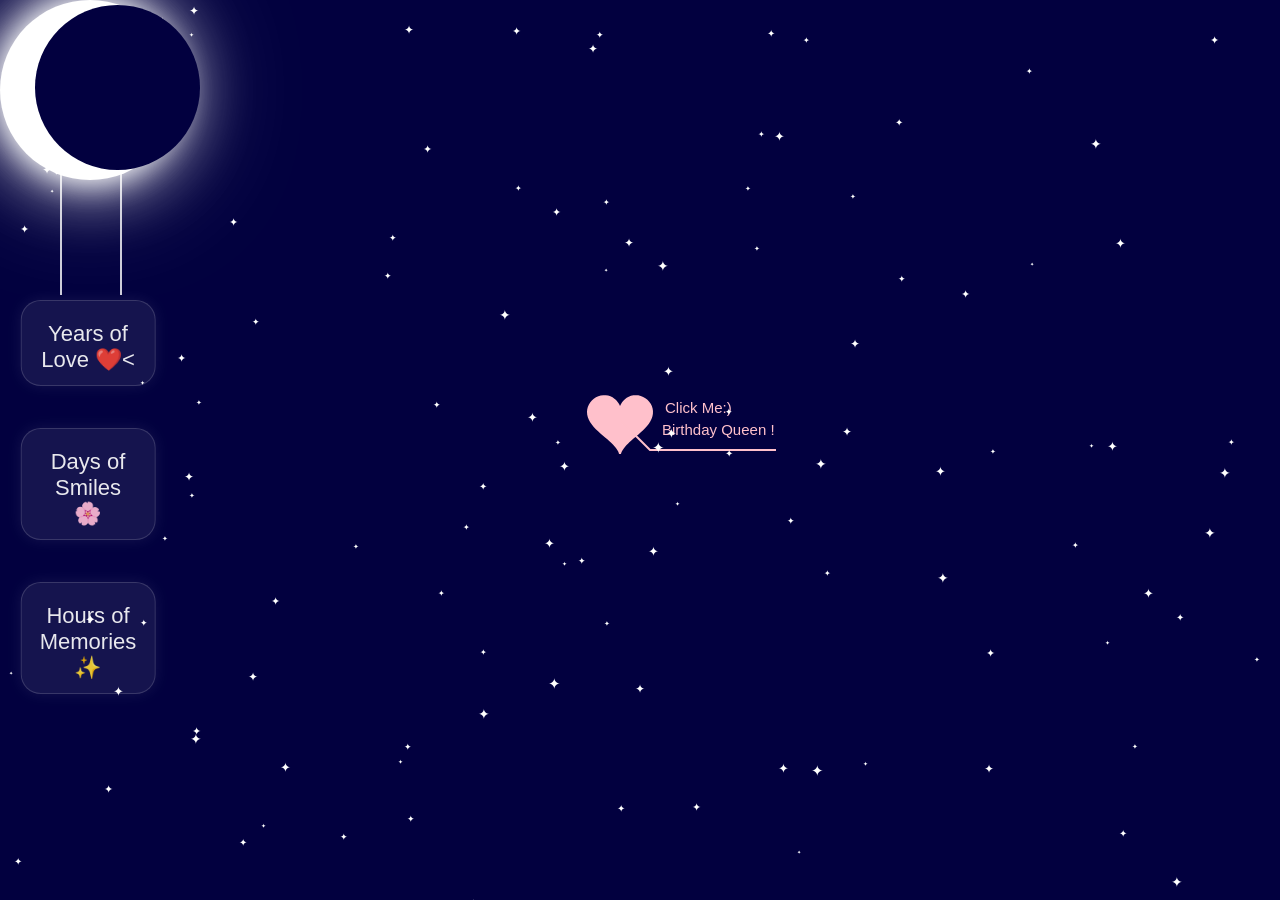
==== commit 27e2127f: "Update index.html" ====
--- a/index.html
+++ b/index.html
@@ -15,11 +15,14 @@
 	<script src="jscex-async-powerpack.min.js"></script>
 	<script src="functions.js" charset="utf-8"></script>
 	<script src="love.js" charset="utf-8"></script>
-        function playAudio() {
-            var audio = document.getElementById("myAudio");
-            audio.play();
-        }
-    </script>
+
+	<script>
+	function playAudio() {
+	    var audio = document.getElementById("myAudio");
+	    audio.play();
+	}
+	</script>
+
 </head>
 <body>
 	<audio id="myAudio" src="aud.mp3" preload="auto"></audio>
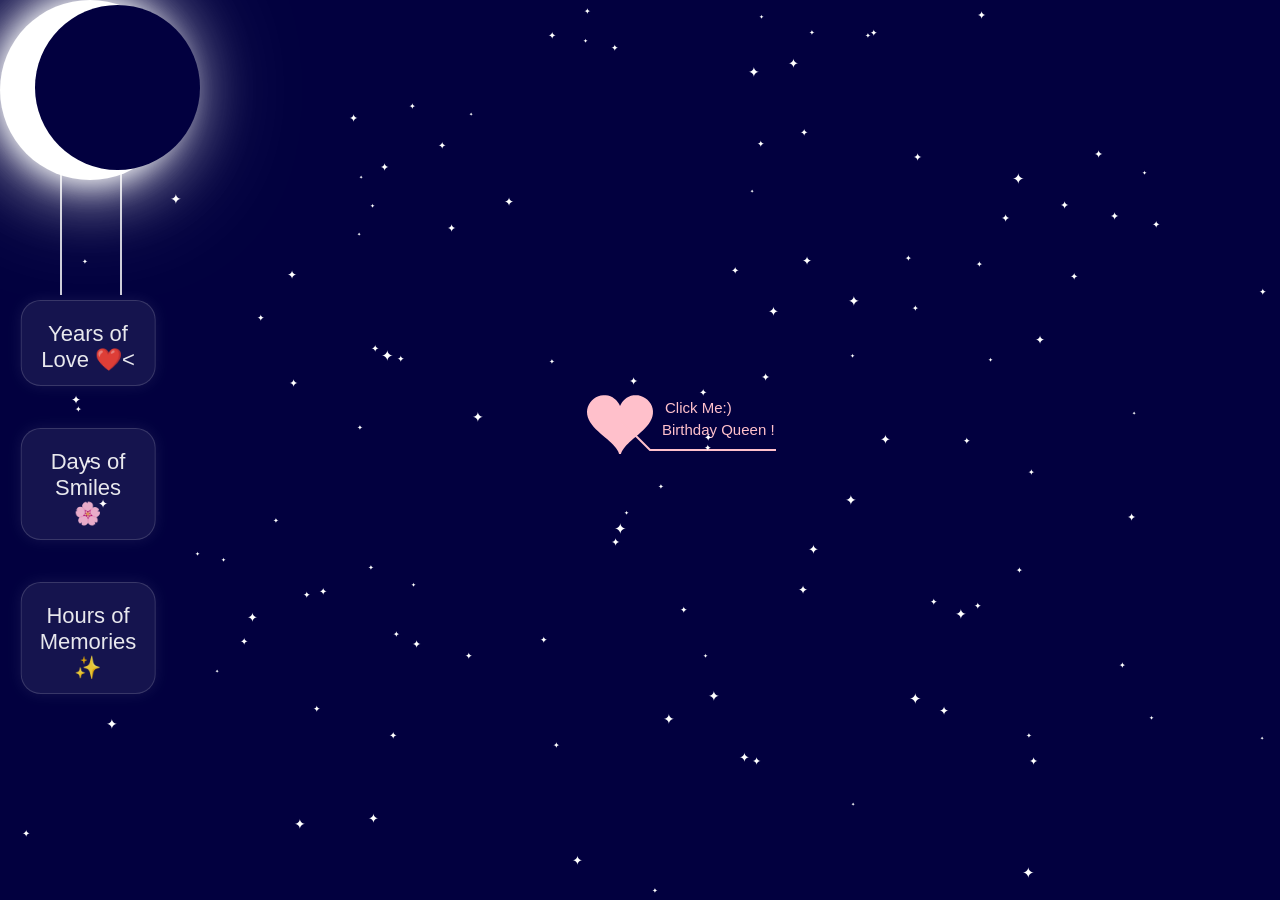
==== commit 2aca5ee0: "Update index.html" ====
--- a/index.html
+++ b/index.html
@@ -18,8 +18,8 @@
 
 	<script>
 	function playAudio() {
-	    var audio = document.getElementById("myAudio");
-	    audio.play();
+	    const audio = document.getElementById("myAudio");
+	    if (audio) audio.play();
 	}
 	</script>
 
